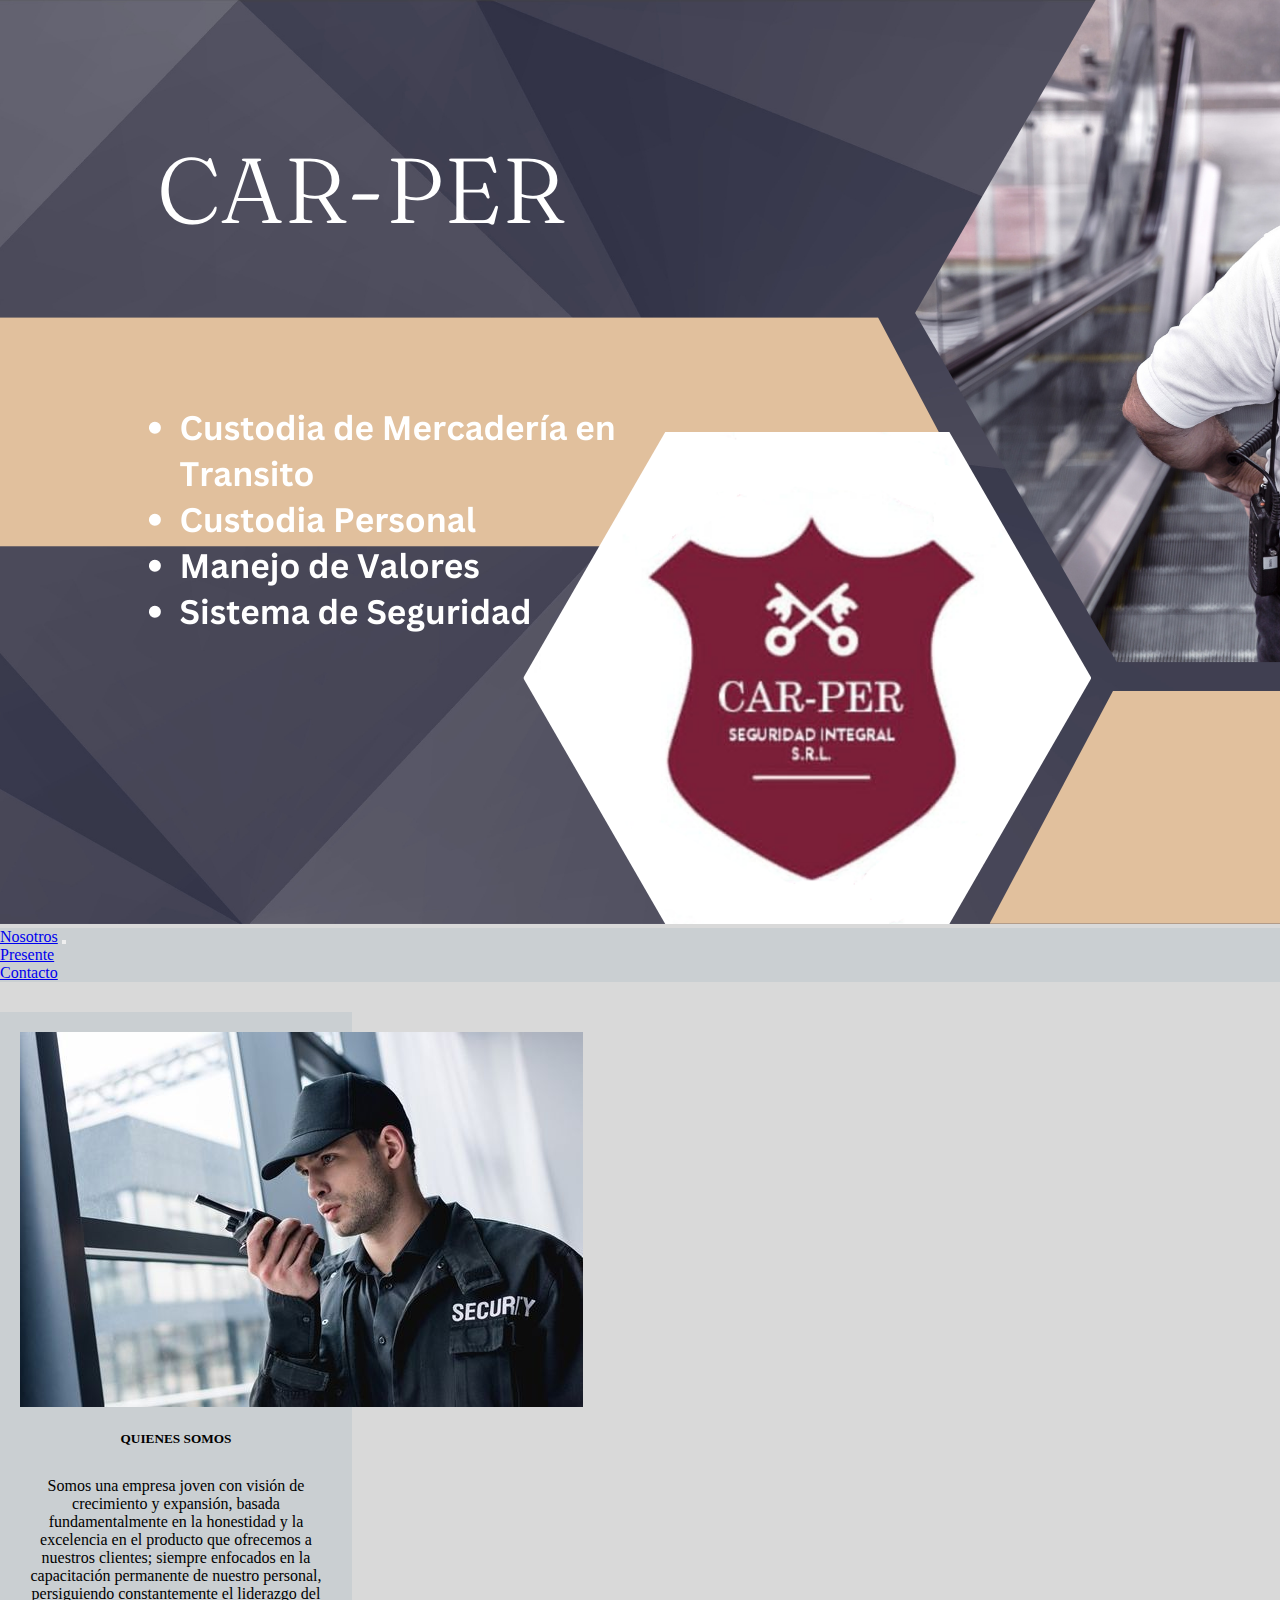
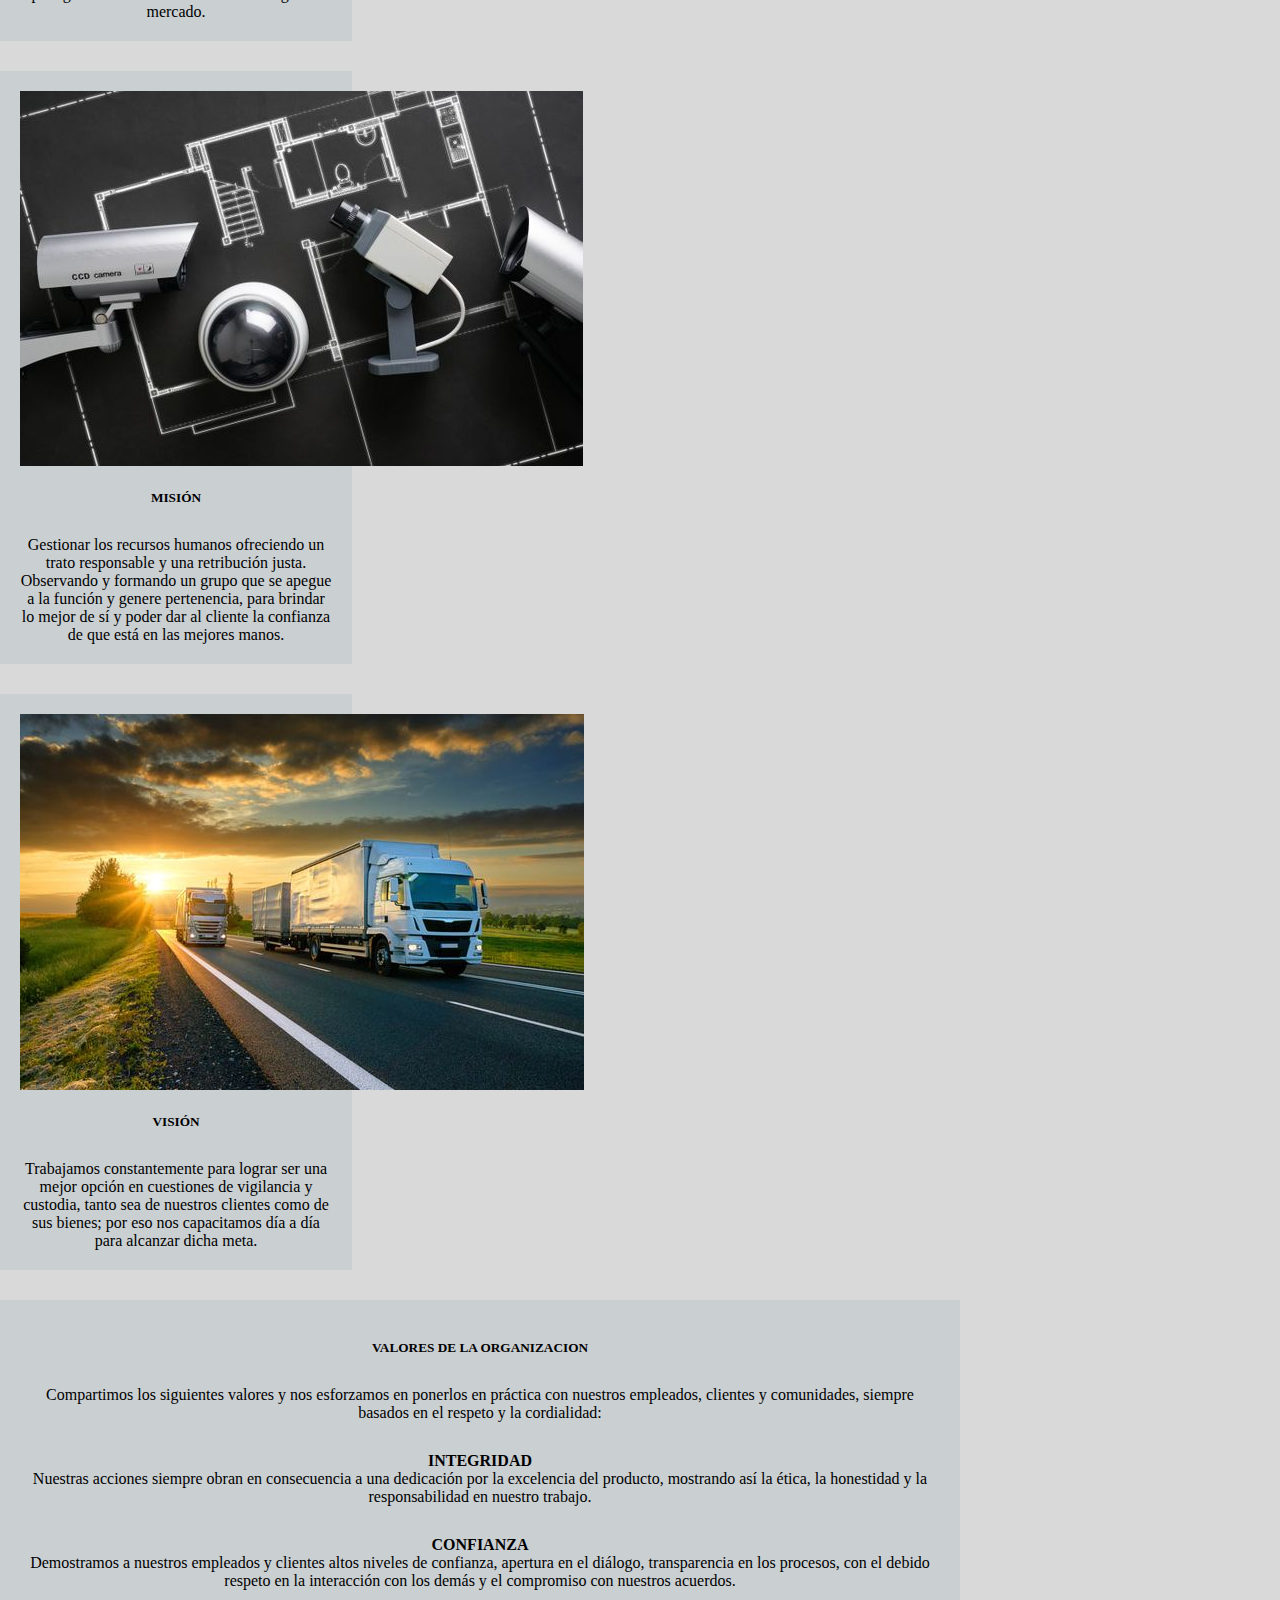
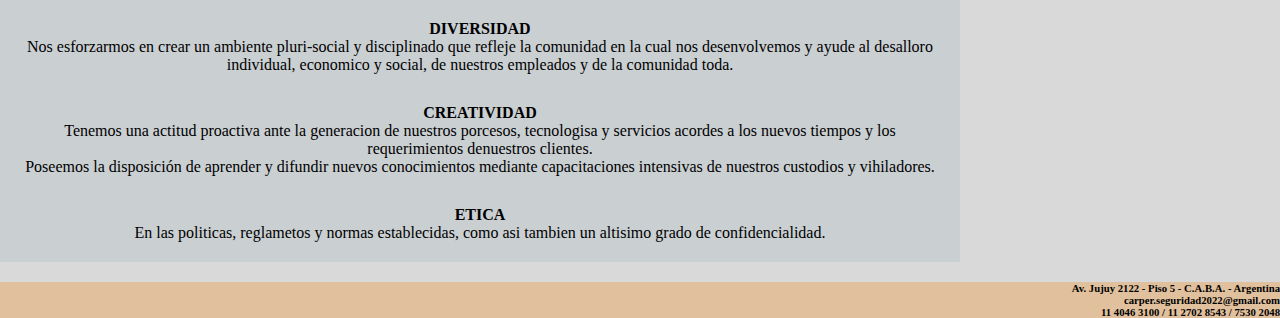
==== index.html @ 2d634ecb "img-card" ====
<!DOCTYPE html>
<html lang="en">
  <head>
    <meta charset="UTF-8" />
    <meta http-equiv="X-UA-Compatible" content="IE=edge" />
    <meta name="viewport" content="width=device-width, initial-scale=1.0" />
    <title>Car-Per</title>
    <link
      href="https://cdn.jsdelivr.net/npm/bootstrap@5.3.0/dist/css/bootstrap.min.css"
      rel="stylesheet"
      integrity="sha384-9ndCyUaIbzAi2FUVXJi0CjmCapSmO7SnpJef0486qhLnuZ2cdeRhO02iuK6FUUVM"
      crossorigin="anonymous"
    />
    <link rel="stylesheet" href="./styles.css">
    <link
      rel="shortcut icon"
      href="./assset/images/logo.png"
      type="image/x-icon"
    />
  </head>

  <body>
    <header>
      <div>
        <img src="./assset/images/CAR-PER.png" class="img-fluid" alt="" />
      </div>
    </header>

    <main>
      <nav class="navbar navbar-expand-lg bg-custom">
        <div class="container-fluid">
          <a class="navbar-brand" href="./index.html">Nosotros</a>
          <button
            class="navbar-toggler"
            type="button"
            data-bs-toggle="collapse"
            data-bs-target="#navbarNav"
            aria-controls="navbarNav"
            aria-expanded="false"
            aria-label="Toggle navigation"
          >
            <span class="navbar-toggler-icon"></span>
          </button>
          <div class="collapse navbar-collapse" id="navbarNav">
            <ul class="navbar-nav">
              <li class="nav-item">
                <a
                  class="nav-link active"
                  aria-current="page"
                  href="./pag/presente.html"
                  >Presente</a
                >
              </li>
              <li class="nav-item">
                <a
                  class="nav-link active"
                  aria-current="page"
                  href="./pag/Contacto.html"
                  >Contacto</a
                >
              </li>
            </ul>
          </div>
        </div>
      </nav>

      <div class="container">
        <div class="row justify-content-center text-center">
          <div class="card mb-3" style="width: 22rem">
            <img
              src="./assset/images/seguridad1.jpg"
              class="card-img-top"
              alt="..."
            />
            <div class="card-body">
              <h5 class="card-title">QUIENES SOMOS</h5>
              <p class="card-text">
                Somos una empresa joven con visión de crecimiento y expansión,
                basada fundamentalmente en la honestidad y la excelencia en el
                producto que ofrecemos a nuestros clientes; siempre enfocados en
                la capacitación permanente de nuestro personal, persiguiendo
                constantemente el liderazgo del mercado.
              </p>
            </div>
          </div>

          <div class="card mb-3" style="width: 22rem">
            <img
              src="./assset/images/seguridad2.jpg"
              class="card-img-top"
              alt="..."
            />
            <div class="card-body">
              <h5 class="card-title">MISIÓN</h5>
              <p class="card-text">
                Gestionar los recursos humanos ofreciendo un trato responsable y
                una retribución justa. Observando y formando un grupo que se
                apegue a la función y genere pertenencia, para brindar lo mejor
                de sí y poder dar al cliente la confianza de que está en las
                mejores manos.
              </p>
            </div>
          </div>

          <div class="card mb-3" style="width: 22rem">
            <img
              src="./assset/images/seguridad3.jpg"
              class="card-img-top"
              alt="..."
            />
            <div class="card-body">
              <h5 class="card-title">VISIÓN</h5>
              <p class="card-text">
                Trabajamos constantemente para lograr ser una mejor opción en
                cuestiones de vigilancia y custodia, tanto sea de nuestros
                clientes como de sus bienes; por eso nos capacitamos día a día
                para alcanzar dicha meta.
              </p>
            </div>
          </div>
        </div>
      </div>

      <div class="container">
        <div class="row justify-content-center text-center">
          <div class="card" style="width: 60rem">
            <div class="card-body">
              <h5 class="card-title">VALORES DE LA ORGANIZACION</h5>
              <p class="card-text">
                Compartimos los siguientes valores y nos esforzamos en ponerlos
                en práctica con nuestros empleados, clientes y comunidades,
                siempre basados en el respeto y la cordialidad:
              </p>
              <h4 class="card-title">INTEGRIDAD</h4>
              <p>
                Nuestras acciones siempre obran en consecuencia a una dedicación
                por la excelencia del producto, mostrando así la ética, la
                honestidad y la responsabilidad en nuestro trabajo.
              </p>
              <h4 class="card-title">CONFIANZA</h4>
              <p>
                Demostramos a nuestros empleados y clientes altos niveles de
                confianza, apertura en el diálogo, transparencia en los
                procesos, con el debido respeto en la interacción con los demás
                y el compromiso con nuestros acuerdos.
              </p>
              <h4 class="card-title">DIVERSIDAD</h4>
              <p>
                Nos esforzarmos en crear un ambiente pluri-social y disciplinado
                que refleje la comunidad en la cual nos desenvolvemos y ayude al
                desalloro individual, economico y social, de nuestros empleados
                y de la comunidad toda.
              </p>
              <h4 class="card-title">CREATIVIDAD</h4>
              <p>
                Tenemos una actitud proactiva ante la generacion de nuestros
                porcesos, tecnologisa y servicios acordes a los nuevos tiempos y
                los requerimientos denuestros clientes.
              </p>
              <p>
                Poseemos la disposición de aprender y difundir nuevos
                conocimientos mediante capacitaciones intensivas de nuestros
                custodios y vihiladores.
              </p>
              <h4 class="card-title">ETICA</h4>
              <p>
                En las politicas, reglametos y normas establecidas, como asi
                tambien un altisimo grado de confidencialidad.
              </p>
            </div>
          </div>
        </div>
      </div>
    </main>

    <footer>
      <div class="container">
        <div class="row">
          <div class="col-md-4">
            <h6>Av. Jujuy 2122 - Piso 5 - C.A.B.A. - Argentina</h6>
          </div>
          <div class="col-md-4">
            <h6>carper.seguridad2022@gmail.com</h6>
          </div>
          <div class="col-md-4">
            <h6>11 4046 3100 / 11 2702 8543 / 7530 2048</h6>
          </div>
        </div>
      </div>
    </footer>
  </body>

  <script
    src="https://cdn.jsdelivr.net/npm/bootstrap@5.3.0/dist/js/bootstrap.bundle.min.js"
    integrity="sha384-geWF76RCwLtnZ8qwWowPQNguL3RmwHVBC9FhGdlKrxdiJJigb/j/68SIy3Te4Bkz"
    crossorigin="anonymous"
  ></script>
</html>
---- styles.css ----
* {
    margin: 0px;
    padding: 0px;
    box-sizing: border-box;
  }

  h1 {
    text-align: center;
  }

  h2{
    text-align: center;
  }
  h5{
    text-align: center;
    margin-top: 20px;
    margin-bottom: 30px;
  }
  h4{
    text-align: center;
    margin-top: 30px;
  }

  h6{
    text-align: end;
  }

  body{
    background-color:#d9d9d9;
  }

  .bg-custom {
    background-color:#CACFD2 ;
  }

 .btn{
  background-color: #E1C09D;
  color: black;
  border-radius: 5px;
 }

 .carousel-inner{
  margin-top: 20px;
 }

.card{
  text-align: center;
  padding: 20px;
  margin-top: 30px;
  background-color: #CACFD2;
  
}

 footer{
  margin-top: 20px;
  background-color: #E1C09D;
 }
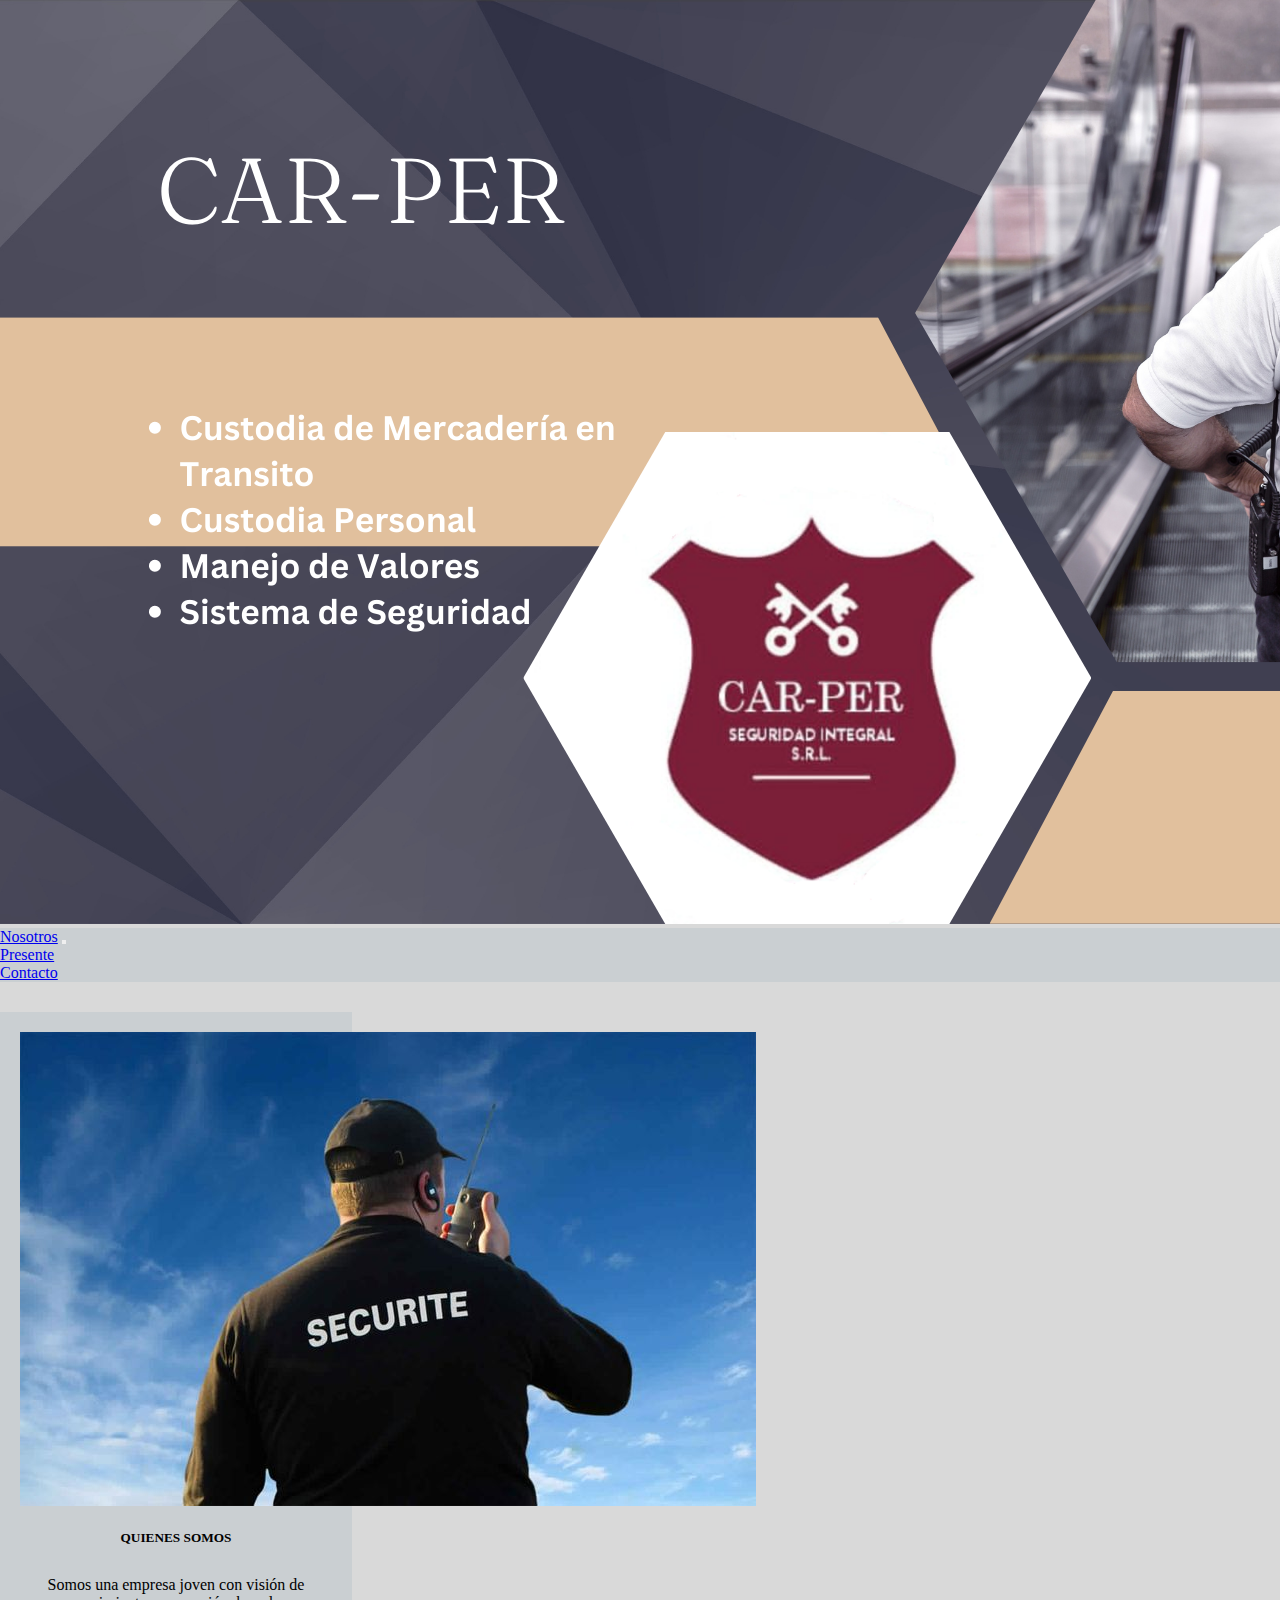
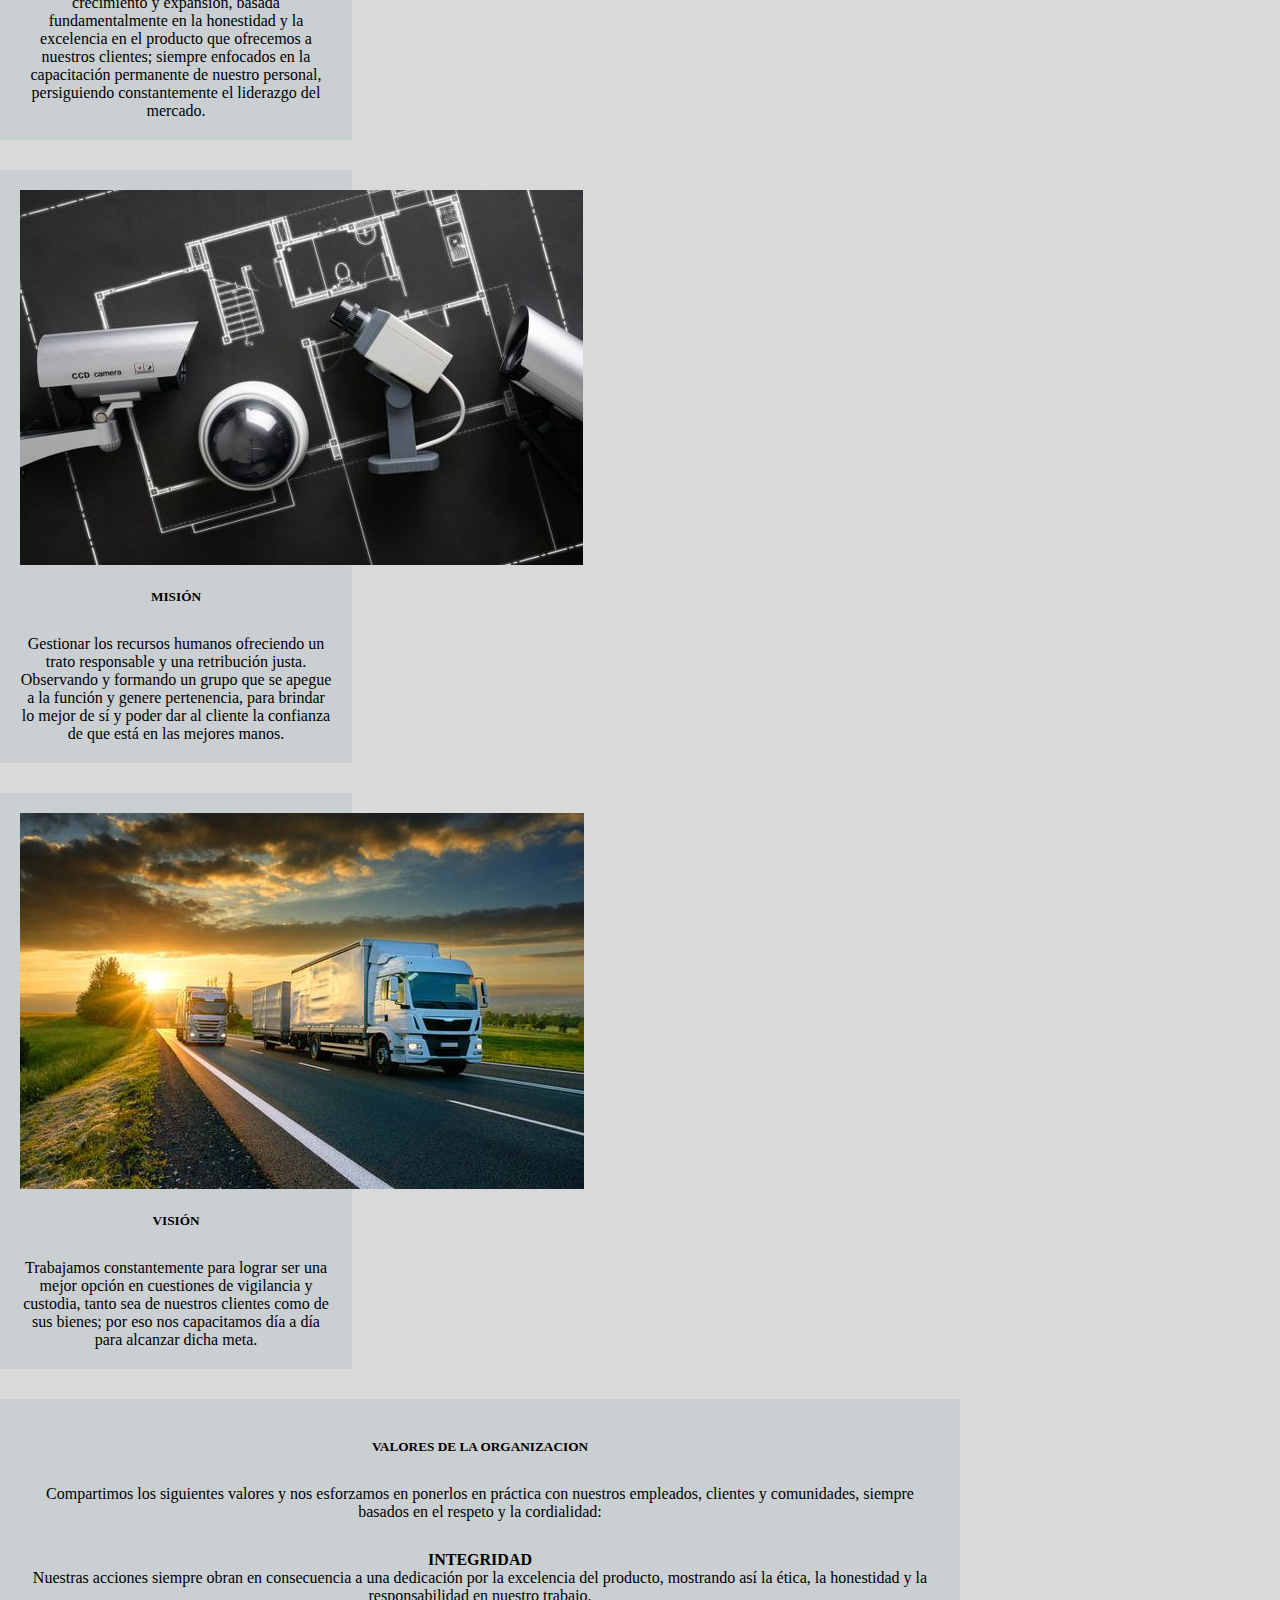
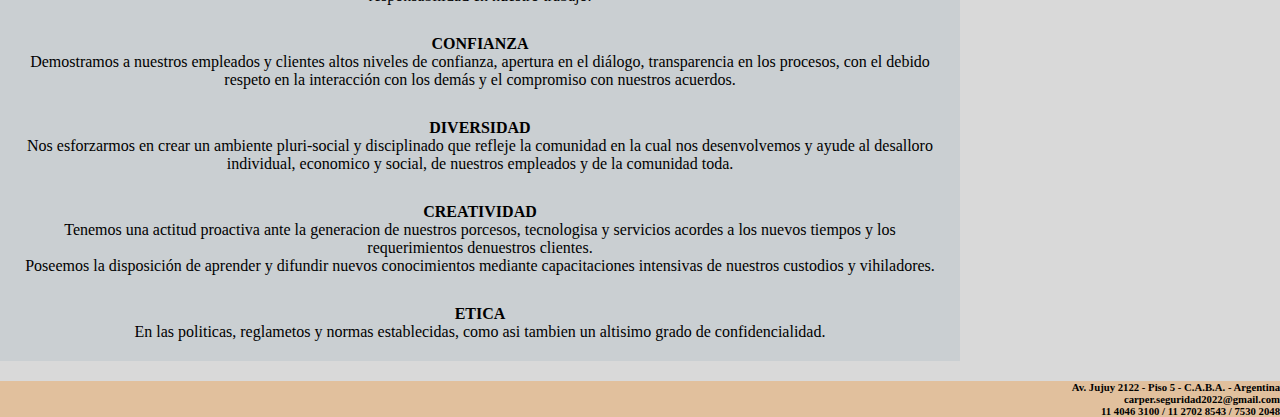
==== commit 5fb3c185: "Update index.html" ====
(no text change in the page or its own stylesheets)
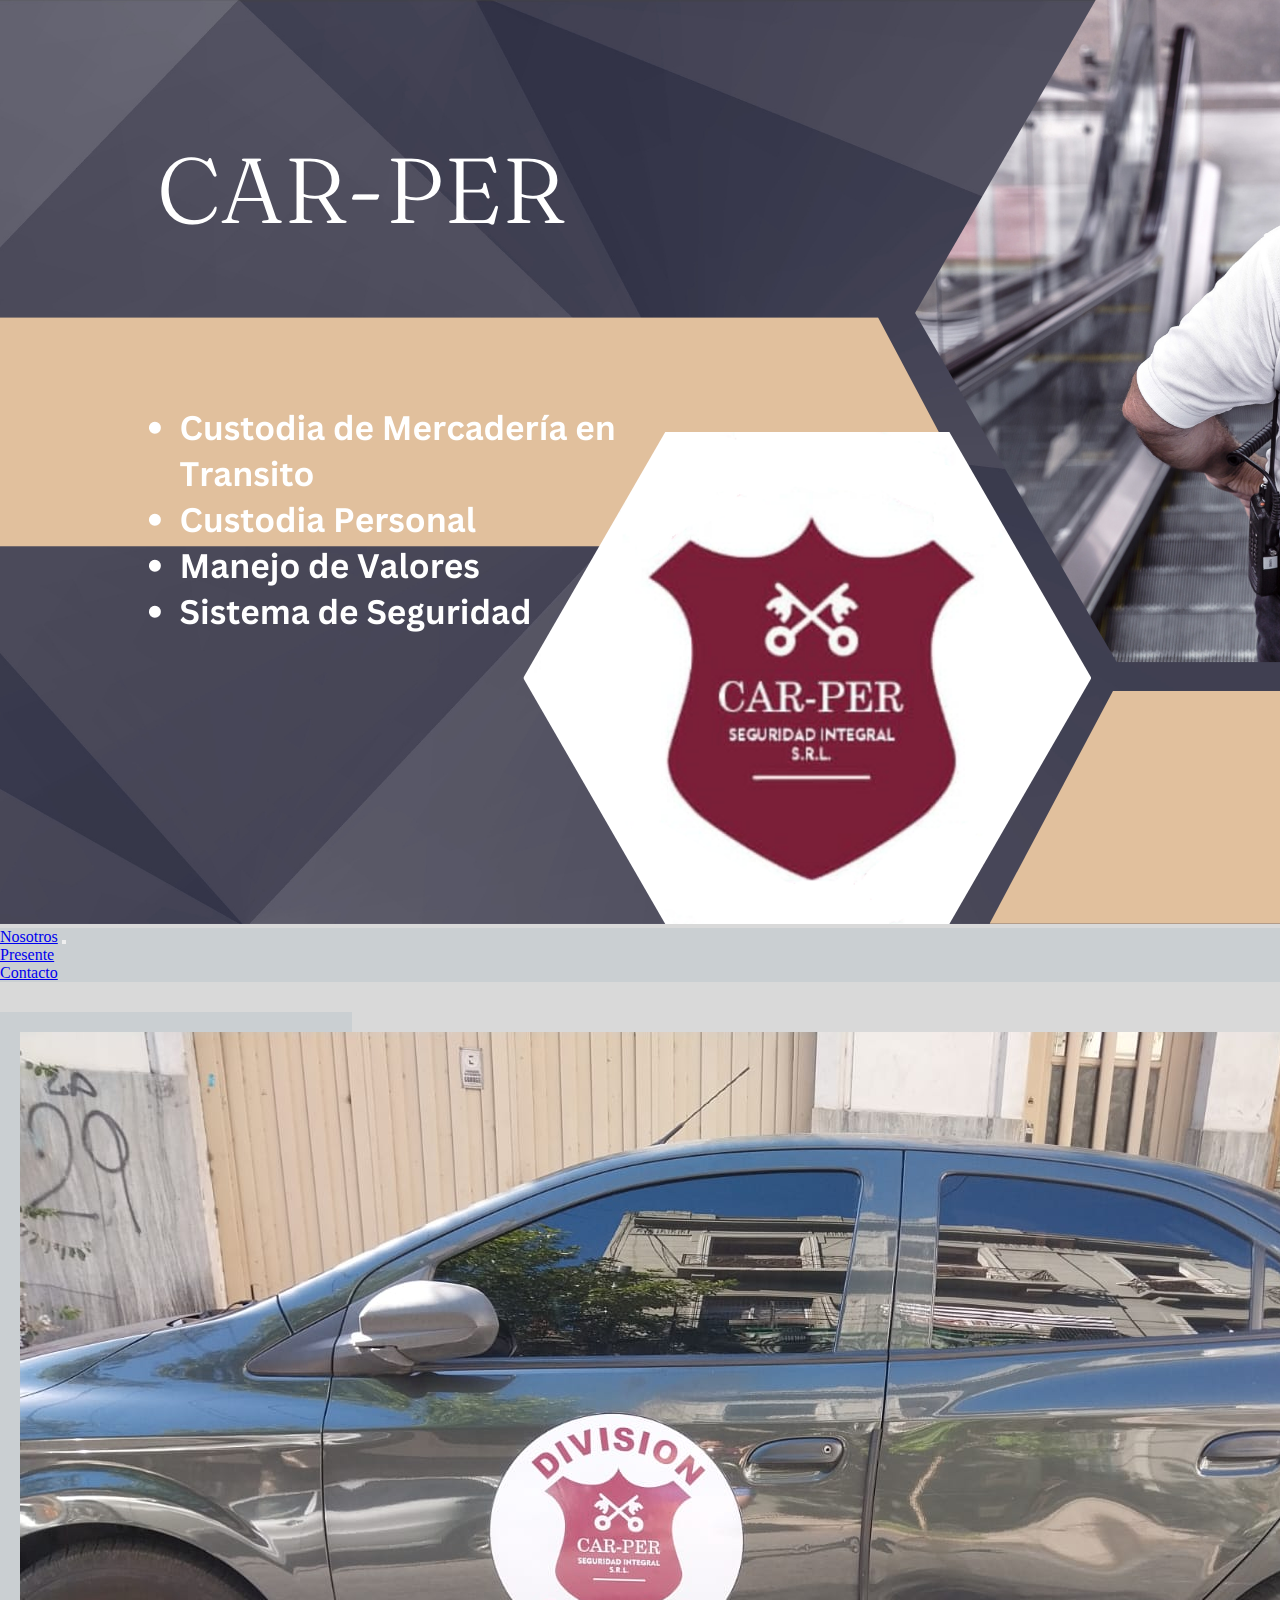
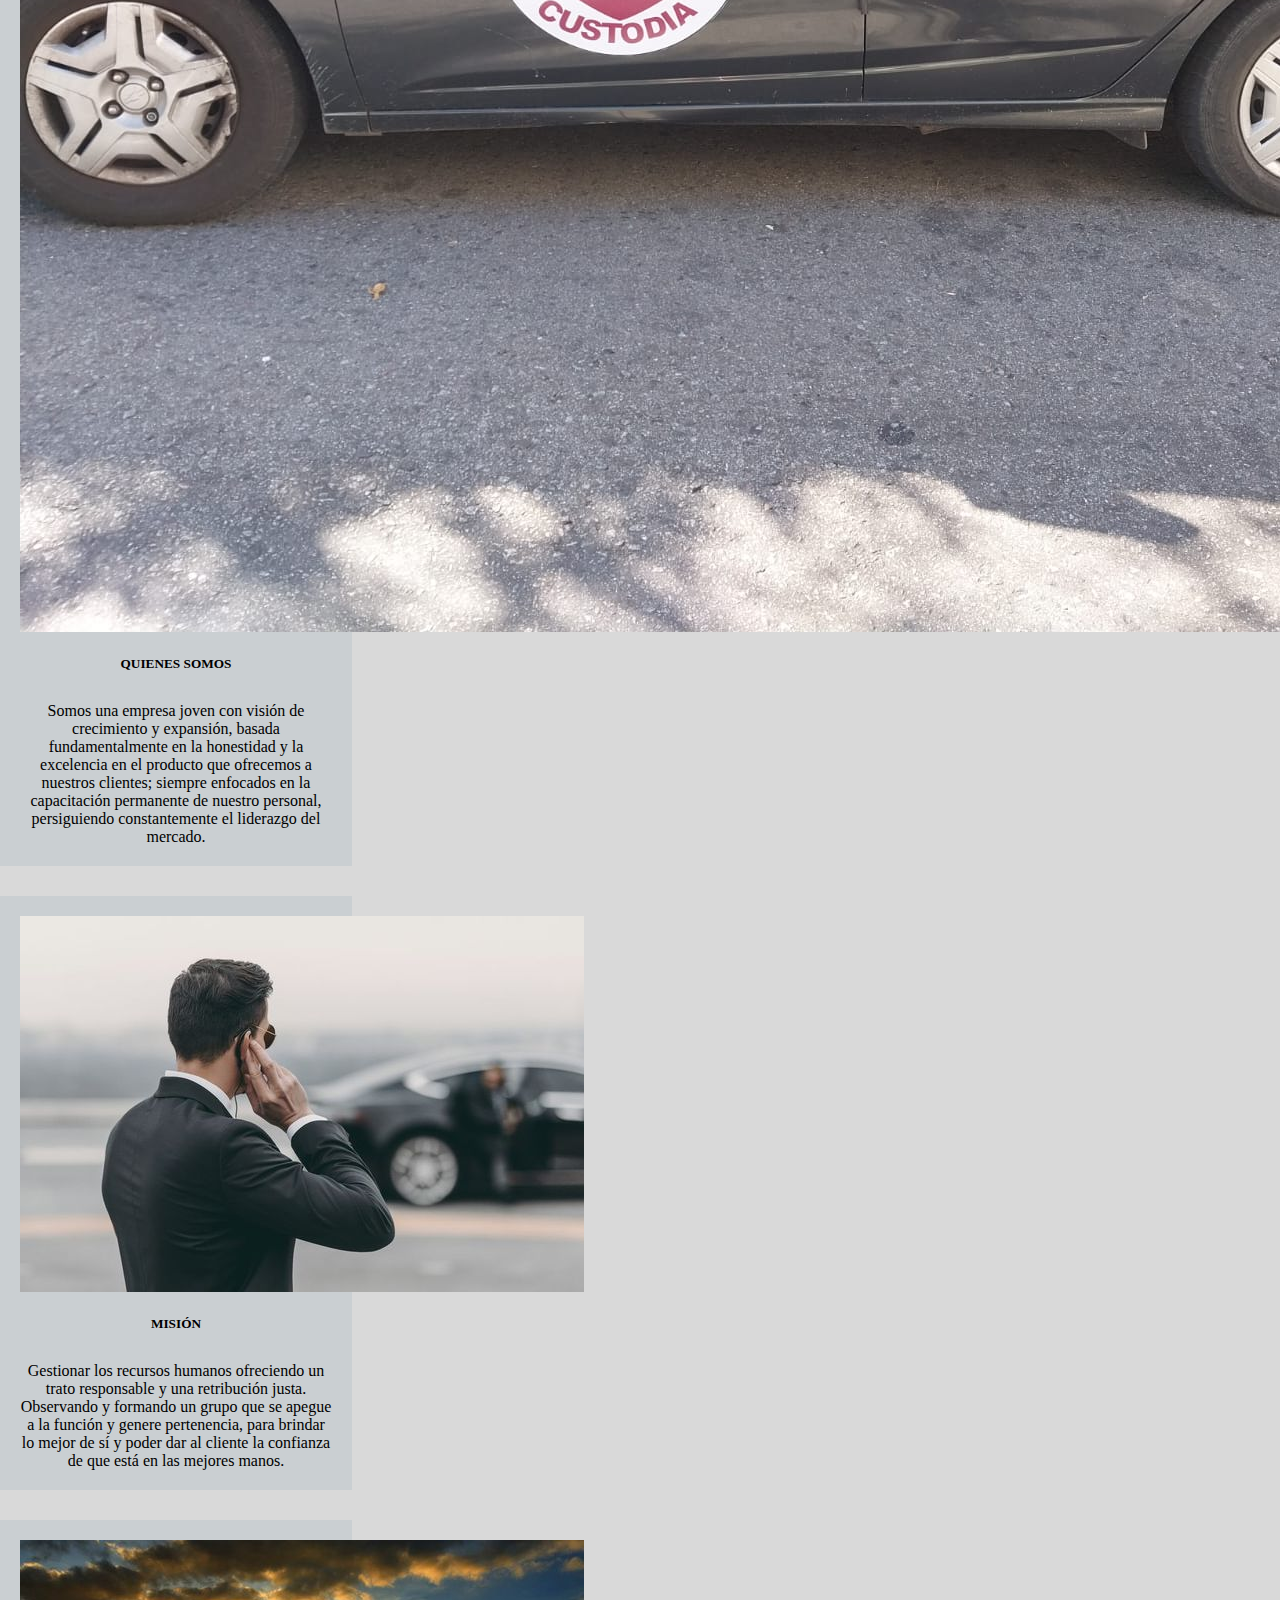
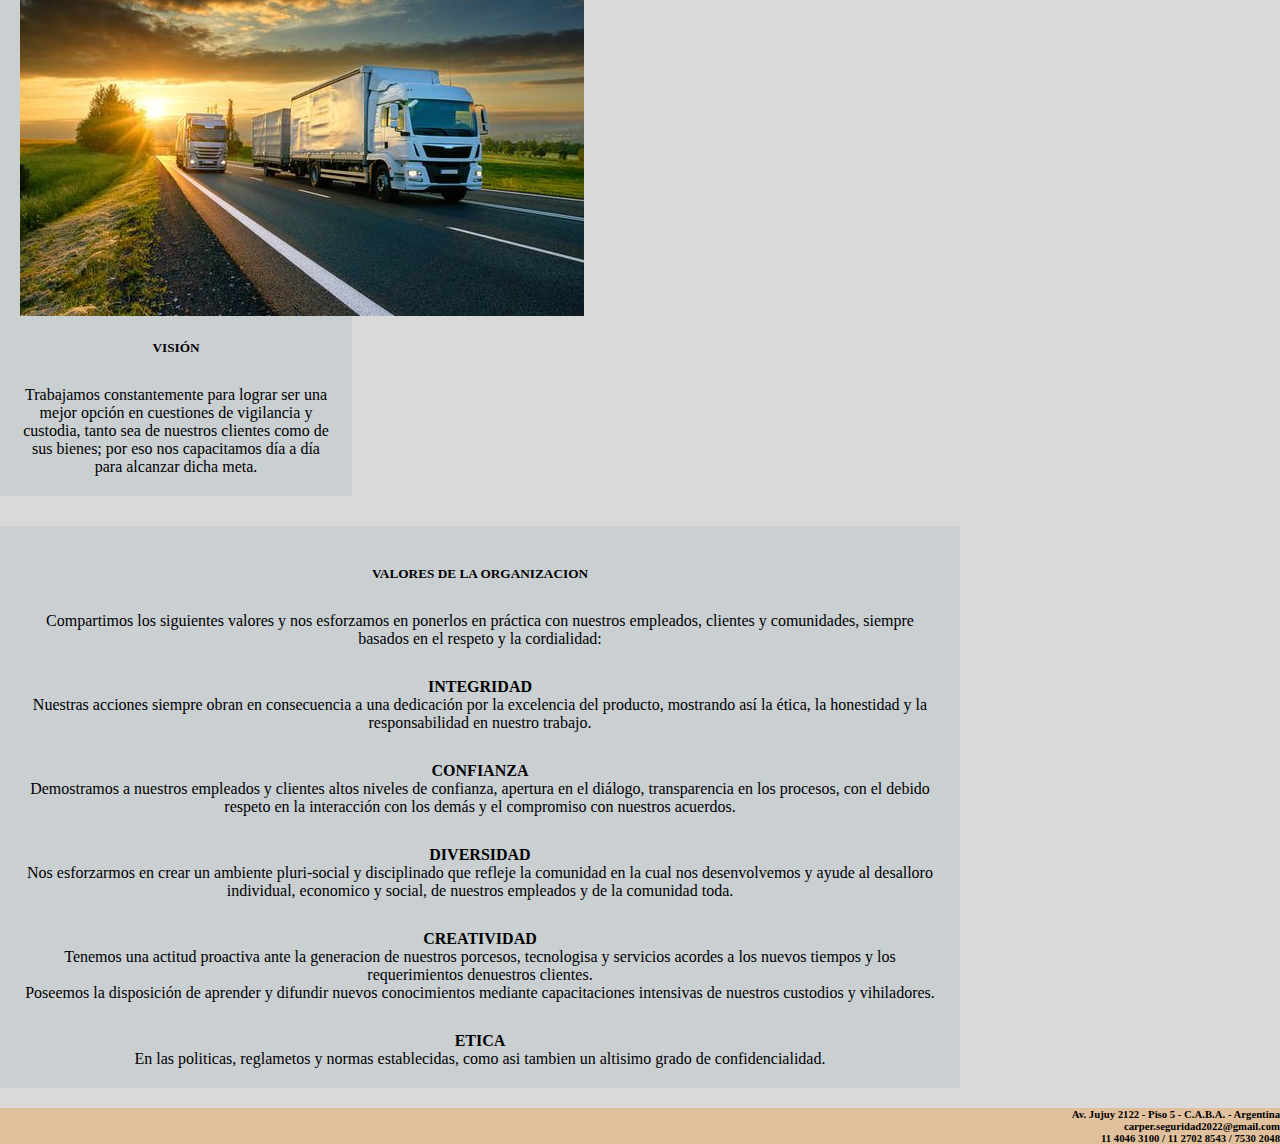
==== commit 15dccf4f: "carrusel2" ====
--- a/index.html
+++ b/index.html
@@ -68,7 +68,7 @@
         <div class="row justify-content-center text-center">
           <div class="card mb-3" style="width: 22rem">
             <img
-              src="./assset/images/seguridad1.jpg"
+              src="./assset/images/movil1.jpeg"
               class="card-img-top"
               alt="..."
             />
@@ -86,7 +86,7 @@
 
           <div class="card mb-3" style="width: 22rem">
             <img
-              src="./assset/images/seguridad2.jpg"
+              src="./assset/images/seg1.jpg"
               class="card-img-top"
               alt="..."
             />
--- a/styles.css
+++ b/styles.css
@@ -43,6 +43,11 @@
   margin-top: 20px;
  }
 
+ .img-presente{
+  width: 350px;
+  height: 600px;
+ }
+
 .card{
   text-align: center;
   padding: 20px;
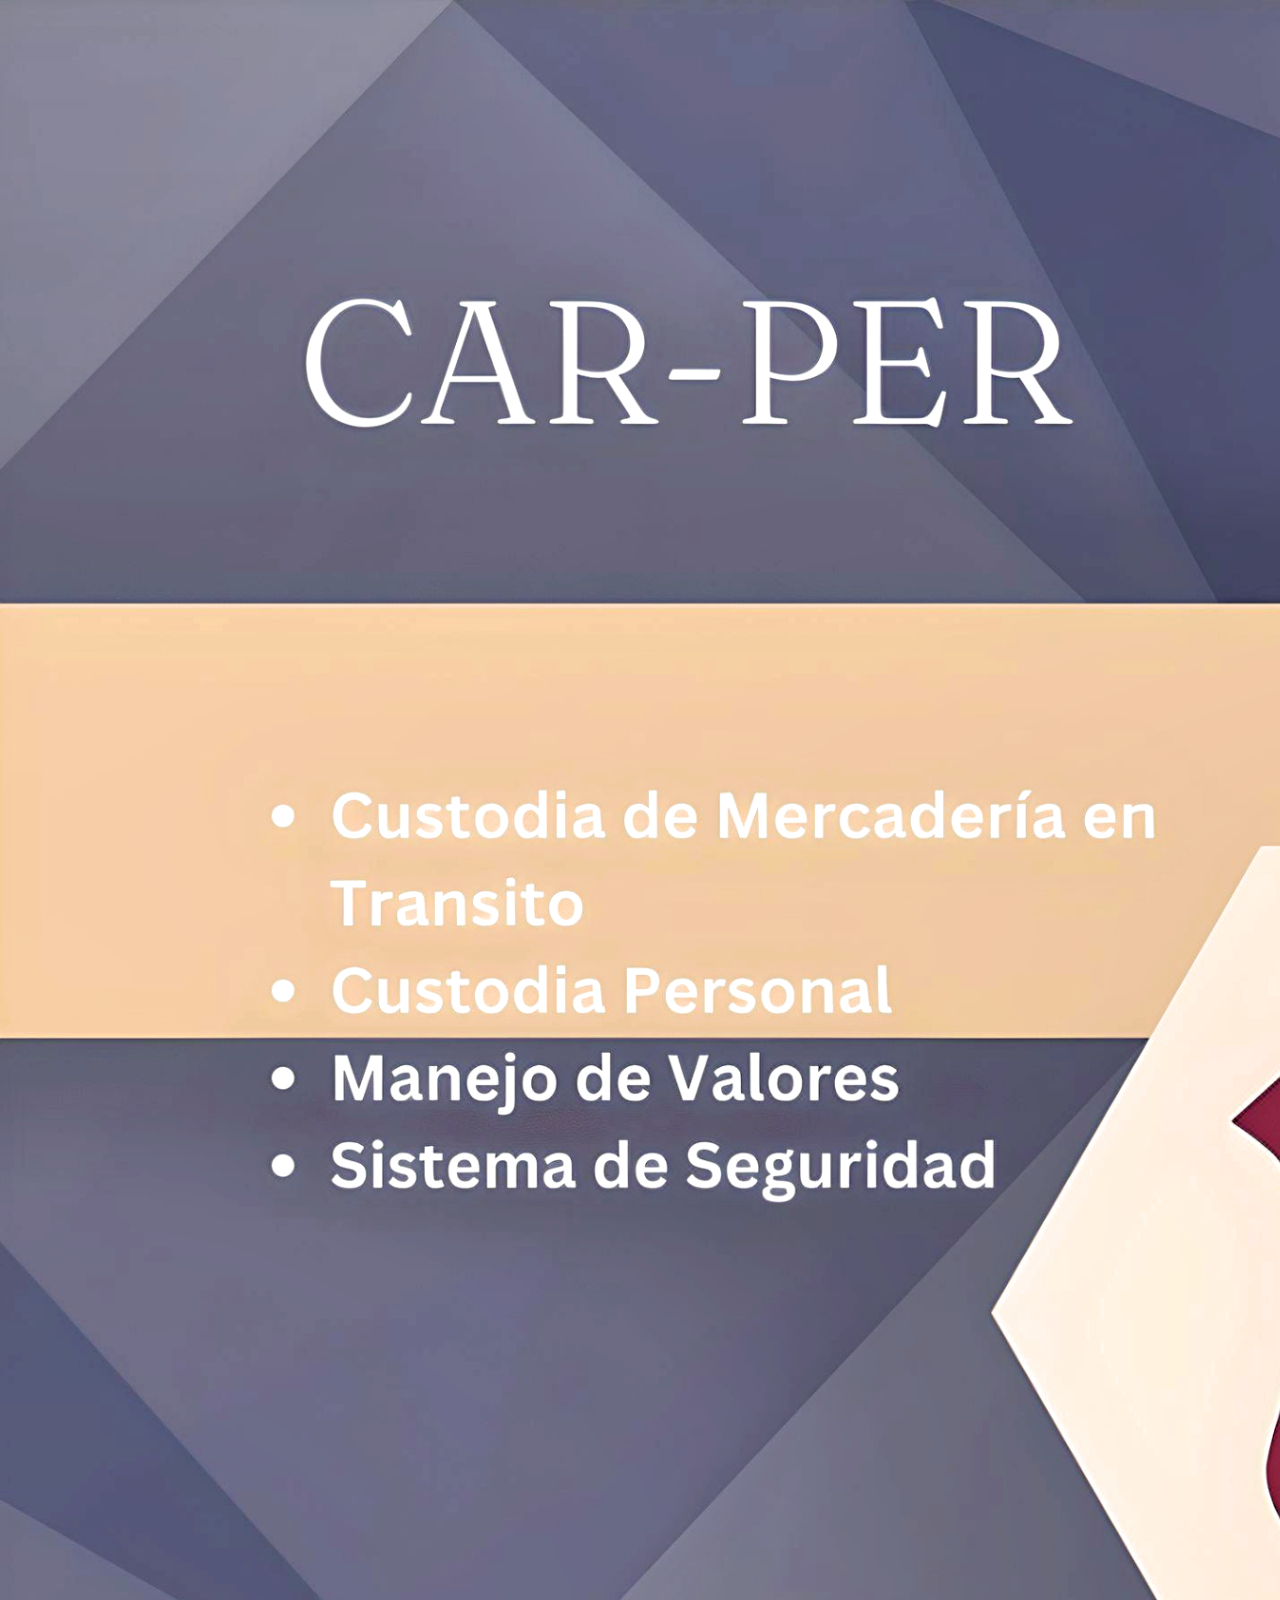
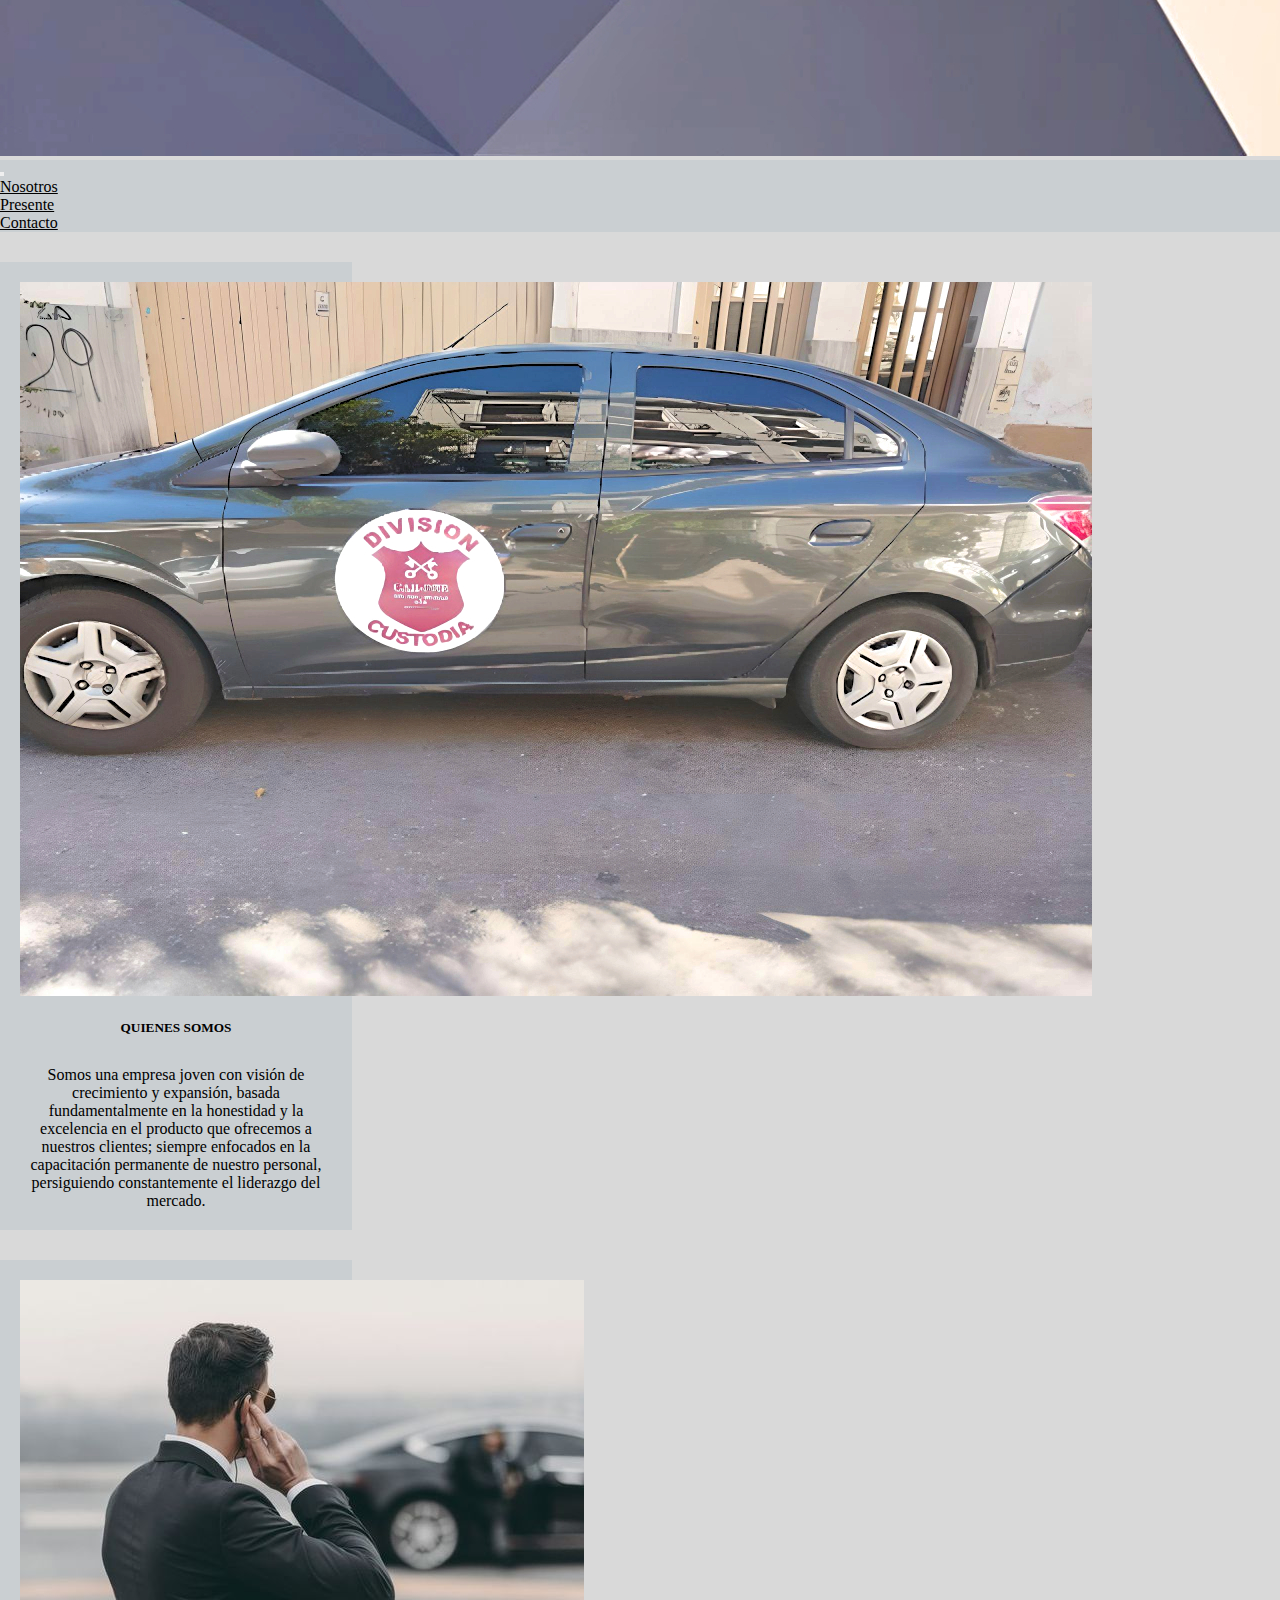
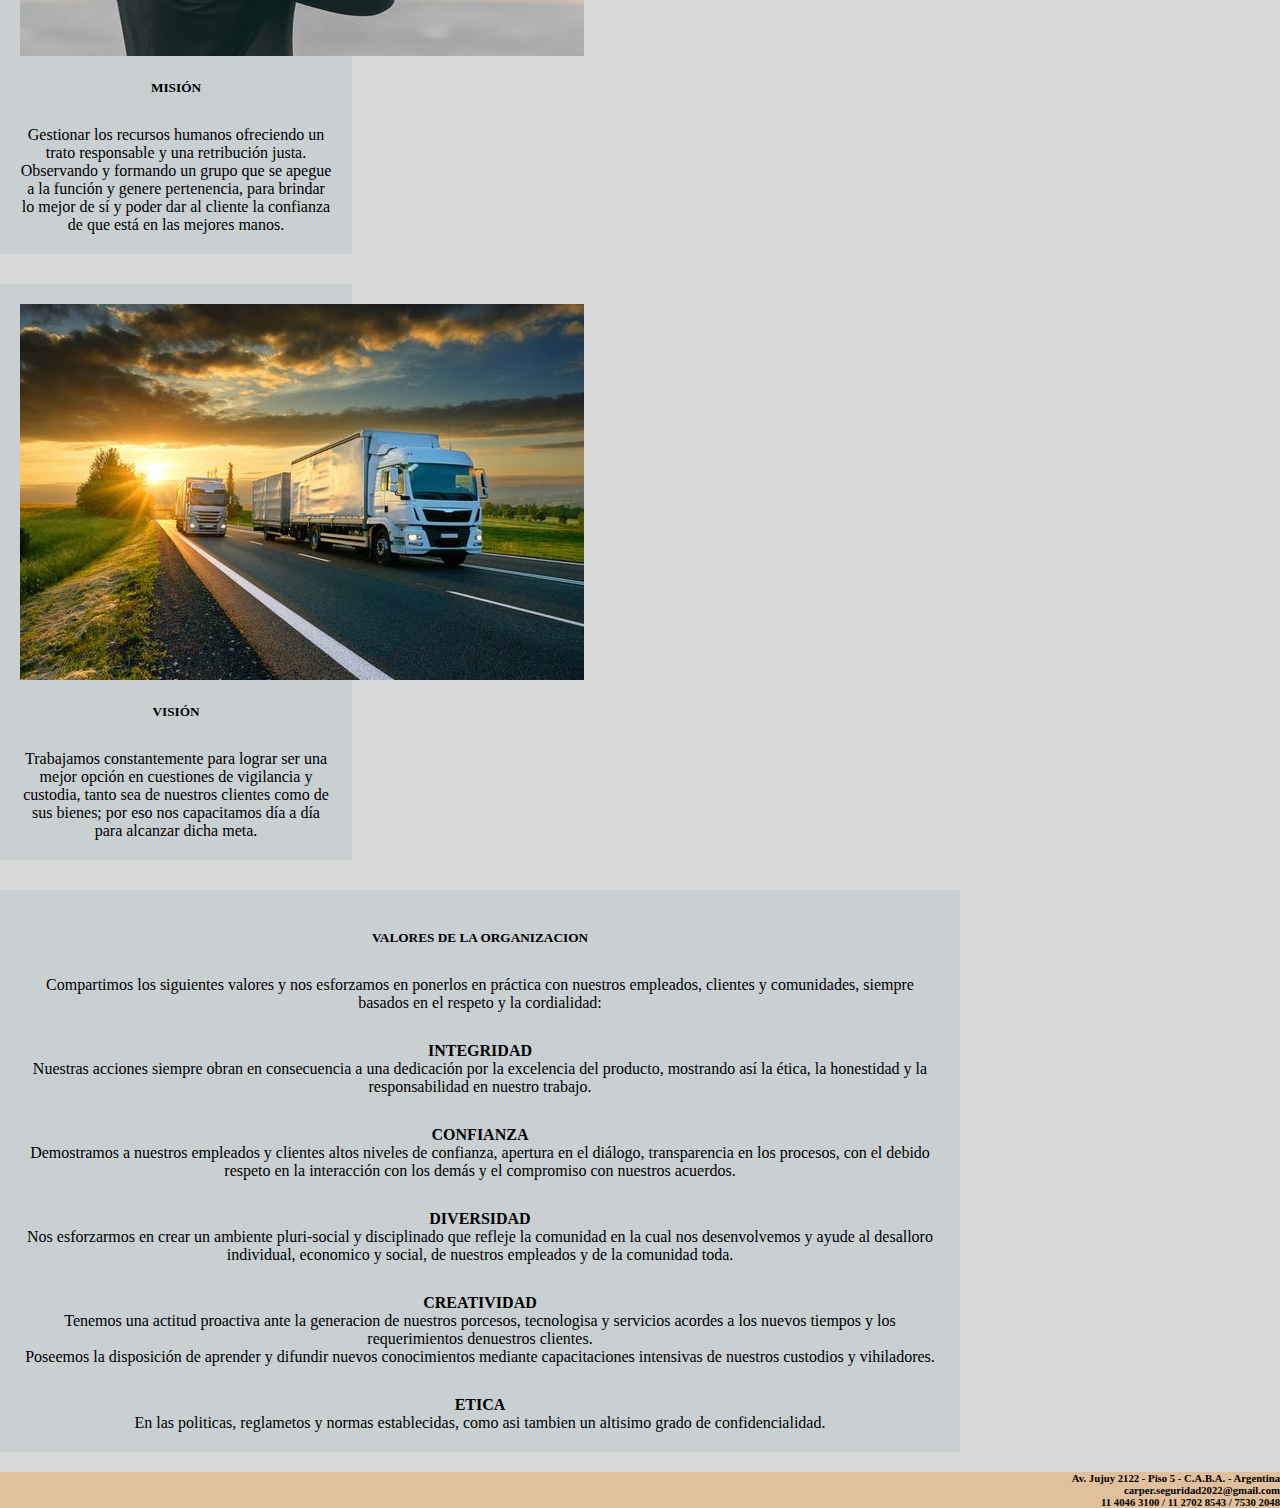
==== commit e8249a9d: "form" ====
--- a/index.html
+++ b/index.html
@@ -14,7 +14,7 @@
     <link rel="stylesheet" href="./styles.css">
     <link
       rel="shortcut icon"
-      href="./assset/images/logo.png"
+      href="./assset/images/logo-Car.jpg"
       type="image/x-icon"
     />
   </head>
@@ -22,53 +22,40 @@
   <body>
     <header>
       <div>
-        <img src="./assset/images/CAR-PER.png" class="img-fluid" alt="" />
+        <img src="./assset/images/CAR-PER-fotor-2023070372659.jpg" class="img-fluid  max-width: 100% height: auto;" alt="" />
       </div>
     </header>
 
     <main>
       <nav class="navbar navbar-expand-lg bg-custom">
-        <div class="container-fluid">
-          <a class="navbar-brand" href="./index.html">Nosotros</a>
-          <button
-            class="navbar-toggler"
-            type="button"
-            data-bs-toggle="collapse"
-            data-bs-target="#navbarNav"
-            aria-controls="navbarNav"
-            aria-expanded="false"
-            aria-label="Toggle navigation"
-          >
+        <div class="container-fluid"> 
+          <button class="navbar-toggler" type="button" data-bs-toggle="collapse" data-bs-target="#navbarNav" aria-controls="navbarNav" aria-expanded="false" aria-label="Toggle navigation">
             <span class="navbar-toggler-icon"></span>
           </button>
           <div class="collapse navbar-collapse" id="navbarNav">
-            <ul class="navbar-nav">
+            <ul class="navbar-nav mx-auto">
               <li class="nav-item">
-                <a
-                  class="nav-link active"
-                  aria-current="page"
-                  href="./pag/presente.html"
-                  >Presente</a
-                >
+                <a class="nav-link  custom-link fs-4" aria-current="page" href="./index.html">Nosotros</a>
               </li>
               <li class="nav-item">
-                <a
-                  class="nav-link active"
-                  aria-current="page"
-                  href="./pag/Contacto.html"
-                  >Contacto</a
-                >
+                <a class="nav-link  custom-link fs-4" href="./pag/presente.html">Presente</a>
+              </li>
+              <li class="nav-item">
+                <a class="nav-link  custom-link fs-4" href="./pag/Contacto.html">Contacto</a>
               </li>
             </ul>
           </div>
         </div>
       </nav>
+      
+      
+      
 
       <div class="container">
         <div class="row justify-content-center text-center">
           <div class="card mb-3" style="width: 22rem">
             <img
-              src="./assset/images/movil1.jpeg"
+              src="./assset/images/movil1-fotor-2023070373612.jpg"
               class="card-img-top"
               alt="..."
             />
--- a/styles.css
+++ b/styles.css
@@ -29,9 +29,25 @@
     background-color:#d9d9d9;
   }
 
+  .custom-link {
+    color: black;
+    transition: color 0.3s;
+  }
+
+  .custom-link:hover {
+    color: #E1C09D;
+  }
+  
+
   .bg-custom {
     background-color:#CACFD2 ;
   }
+  
+.img-encabezado {
+  width: 100%;
+  height: 100vh;
+  object-fit: cover;
+}
 
  .btn{
   background-color: #E1C09D;
@@ -45,7 +61,12 @@
 
  .img-presente{
   width: 350px;
-  height: 600px;
+  height: 650px;
+ }
+
+ .img-w{
+  width: 200px;
+  height: 200px;
  }
 
 .card{
